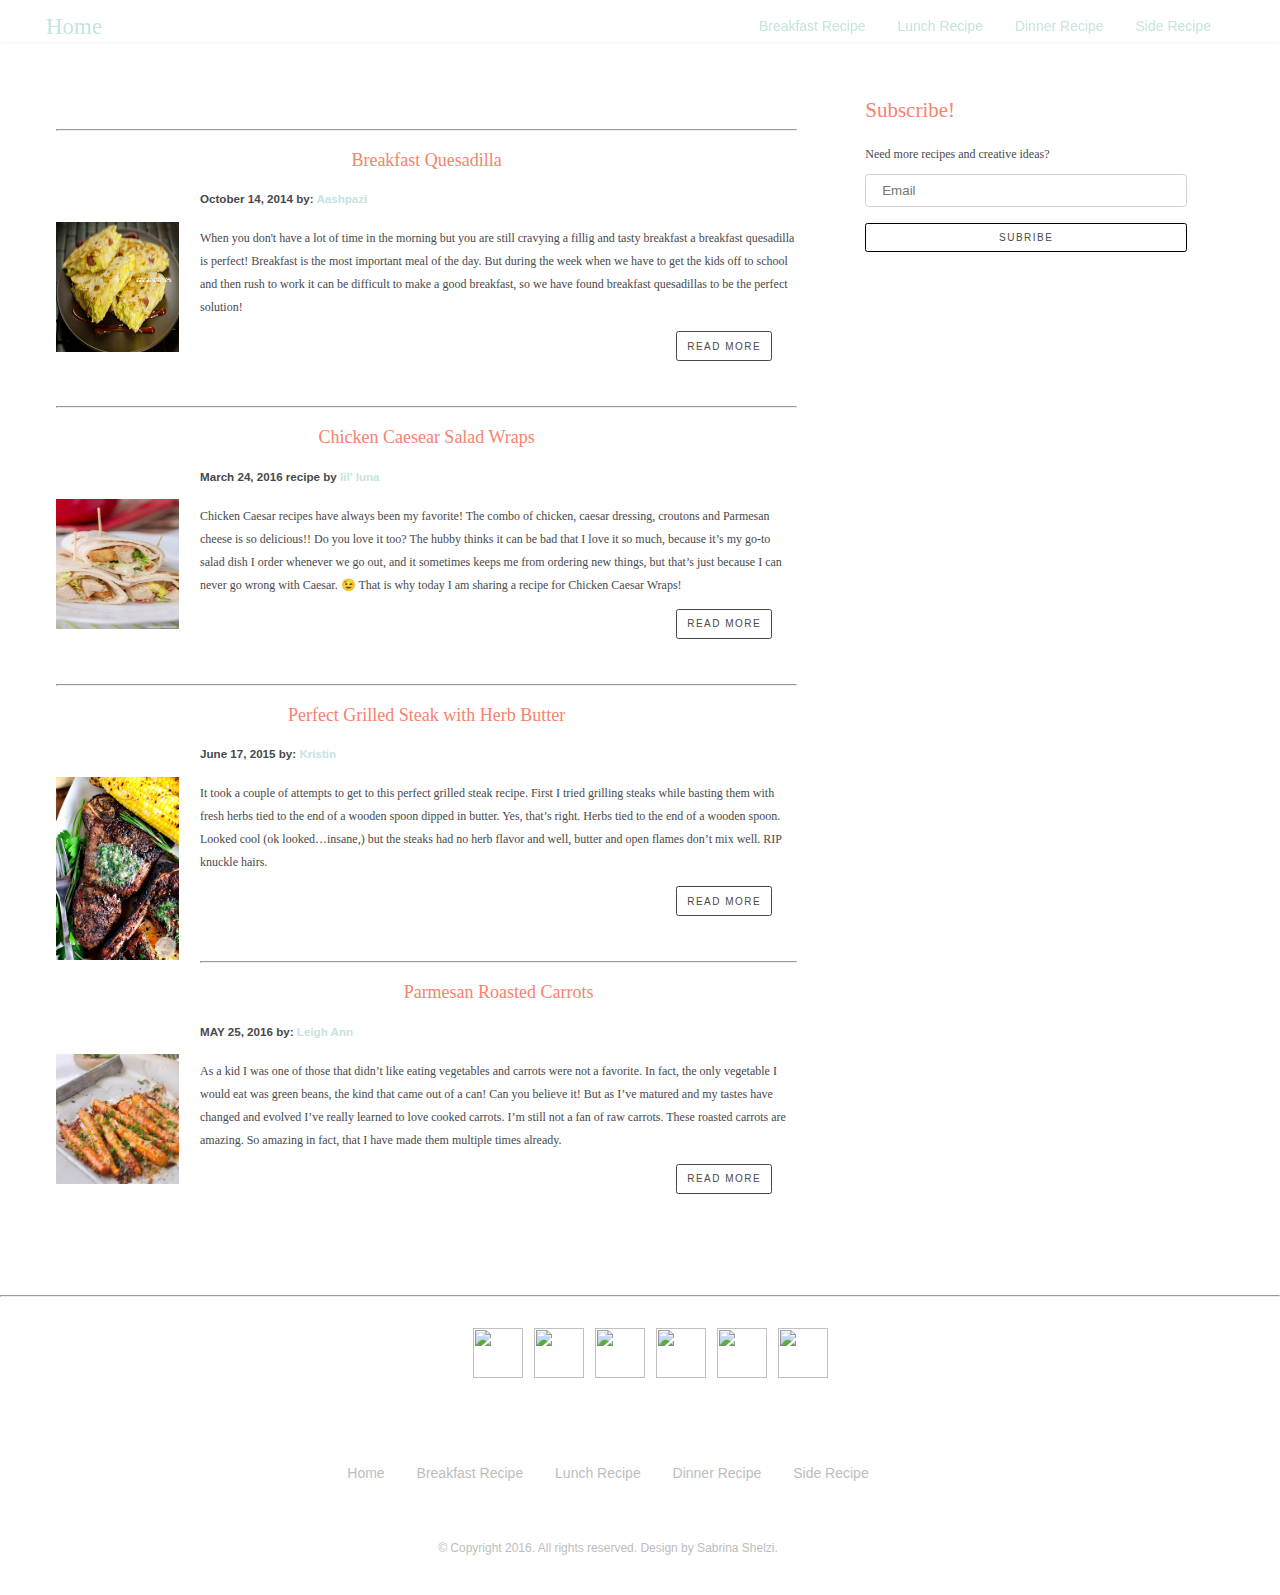
==== index.html @ 9fdf5c49 "Add files via upload" ====
﻿<!doctype html>
<!--[if lt IE 7]>      <html class="no-js lt-ie9 lt-ie8 lt-ie7" lang=""> <![endif]-->
<!--[if IE 7]>         <html class="no-js lt-ie9 lt-ie8" lang=""> <![endif]-->
<!--[if IE 8]>         <html class="no-js lt-ie9" lang=""> <![endif]-->
<!--[if gt IE 8]><!-->
<html lang="en-us">
<!--<![endif]-->

<head>
    <meta charset="utf-8">
    <meta http-equiv="X-UA-Compatible" content="IE=edge,chrome=1">
    <title>Blog- Home</title>
    <meta name="description" content="">
    <meta name="viewport" content="width=device-width, maximum-scale=1, initial-scale=1">

    <link href="css/styles.css" rel="stylesheet" />
    <style>
        h2 {
            font-family: 'Helvetica Neue';
            text-align: left;
            color: #f9826e;
            font-style: normal;
            font-weight: 200;
        }
    </style>
</head>

<body>
    <!--[if lt IE 8]>
        <p class="browserupgrade">You are using an <strong>outdated</strong> browser. Please <a href="http://browsehappy.com/">upgrade your browser</a> to improve your experience.</p>
    <![endif]-->
    <header id="header">
        <nav id="nav">
            <ul style="margin-left: 2rem;">
                <h1><a href="index.html">Home</a></h1></ul>
            <ul class="menu nav">
                <li class="menu"><a href="breakfast-recipe.html">Breakfast Recipe</a></li>
                <li class="menu"><a href="lunch-recipe.html">Lunch Recipe</a></li>
                <li class="menu"><a href="dinner-recipe.html">Dinner Recipe</a></li>
                <li class="menu"><a href="side-recipe.html">Side Recipe</a></li>
            </ul>
        </nav>
    </header>

    <div class="grid-container">
        <div class="row">
        </div>
        <div class="row">
            <div class="col-6">
                <p>
                    <div id="player"></div>
                </p>
            </div>
        </div>
        <div class="row">
            <div class="col-4 article">
                <!--Article 1-->
                <hr>
                <h3 style="text-align: center;">Breakfast Quesadilla</h3>
                <img class="img left" height="140px" width="140px" src="img/breakfast-quesadilla.jpg">
                <h5 style="text-align: left;">October 14, 2014 by: <a href="http://www.aashpazi.com/breakfast-quesadilla">Aashpazi</a></h5>
                <p style="text-align: left;">When you don't have a lot of time in the morning but you are still cravying a fillig and tasty breakfast a breakfast quesadilla is perfect! Breakfast is the most important meal of the day. But during the week when we have to get the kids
                    off to school and then rush to work it can be difficult to make a good breakfast, so we have found breakfast quesadillas to be the perfect solution!<br><a class="btn-sm" href="breakfast-recipe.html">Read More</a></p>
                <br><br><br><br>
                <!--Article 2-->
                <hr>
                <h3 style="text-align: center;">Chicken Caesear Salad Wraps</h3>
                <img class="img left" height="140px" width="140px" src="img/chicken-caesar-wraps-5-150x225.jpg">
                <h5 style="text-align: left;">March 24, 2016 recipe by <a href="http://lilluna.com/chicken-caesar-wraps/">lil' luna</a></h5>
                <p style="text-align: left;">Chicken Caesar recipes have always been my favorite! The combo of chicken, caesar dressing, croutons and Parmesan cheese is so delicious!! Do you love it too? The hubby thinks it can be bad that I love it so much, because it’s my go-to
                    salad dish I order whenever we go out, and it sometimes keeps me from ordering new things, but that’s just because I can never go wrong with Caesar. 😉 That is why today I am sharing a recipe for Chicken Caesar Wraps! <br><a class="btn-sm"
                        href="lunch-recipe.html">Read More</a></p>
                <br><br><br><br>

                <!--Article 3-->
                <hr>
                <h3 style="text-align: center;">Perfect Grilled Steak with Herb Butter</h3>
                <img class="img left" src="img/Perfect-Grilled-Steak-with-Herb-Butter-iowagirleats-11.jpg">
                <h5 style="text-align: left;">June 17, 2015 by: <a href="http://iowagirleats.com/2015/06/17/perfect-grilled-steak-with-herb-butter/">Kristin</a></h5>
                <p style="text-align: left;">It took a couple of attempts to get to this perfect grilled steak recipe. First I tried grilling steaks while basting them with fresh herbs tied to the end of a wooden spoon dipped in butter. Yes, that’s right. Herbs tied to the end of
                    a wooden spoon. Looked cool (ok looked…insane,) but the steaks had no herb flavor and well, butter and open flames don’t mix well. RIP knuckle hairs.<br><a class="btn-sm" href="dinner-recipe.html">Read More</a></p>
                <br><br><br><br>
                <hr/>
                <!--Article 4-->
                <h3 style="text-align: center;">Parmesan Roasted Carrots</h3>
                <img class="img left" src="img/Parmesan-Roasted-Carrots.jpg">
                <h5 style="text-align: left;">MAY 25, 2016 by: <a href="http://www.yourhomebasedmom.com/parmesan-roasted-carrots/">Leigh Ann</a></h5>
                <p style="text-align: left;">As a kid I was one of those that didn’t like eating vegetables and carrots were not a favorite. In fact, the only vegetable I would eat was green beans, the kind that came out of a can! Can you believe it! But as I’ve matured and my tastes
                    have changed and evolved I’ve really learned to love cooked carrots. I’m still not a fan of raw carrots. These roasted carrots are amazing. So amazing in fact, that I have made them multiple times already. <br><a class="btn-sm" href="side-recipe.html">Read More</a></p>
                <br><br><br><br>

            </div>

            <div class="col-2">
                <h2>Subscribe!</h2>
                <p>Need more recipes and creative ideas?</p>
                <form action="success.html" method="POST" target="_blank" accept-charset="UTF-8" enctype="application/application/x-www-form-urlencoded" autocomplete="on">
                    <input type="email" placeholder="Email">
                    <input type="submit" class="btn-sm" value="Subribe">
                </form>

            </div>

        </div>
        <div id="backToTop"><button id="scrollme" type="button"></button></div>

        <footer>
            <hr>
            <div class="row">
                <div class="col-6">
                    <div class="col-6 social">
                        <ul class="social">
                            <li class="social"><img class="social" src="img/facebook-100.png"></li>
                            <li class="social"><img class="social" src="img/twitter-100.png"> </li>
                            <li class="social"><img class="social" src="img/google-plus-100.png"> </li>
                            <li class="social"><img class="social" src="img/pinterest-100.png"> </li>
                            <li class="social"><img class="social" src="img/instagram-100.png"> </li>
                            <li class="social"><img class="social" src="img/linkedin-100.png"> </li>
                        </ul>
                    </div>
                </div>
                <div class="col-6">
                    <ul class="menu footer-nav">
                        <li class="menu"><a class="footer" href="index.html">Home</a></li>
                        <li class="menu"><a class="footer" href="breakfast-recipe.html">Breakfast Recipe</a></li>
                        <li class="menu"><a class="footer" href="lunch-recipe.html">Lunch Recipe</a></li>
                        <li class="menu"><a class="footer" href="dinner-recipe.html">Dinner Recipe</a></li>
                        <li class="menu"><a class="footer" href="side-recipe.html">Side Recipe</a></li>
                    </ul>
                </div>
                <div class="col-6">
                    <ul class="menu footer-nav" style="font-size: 12px;">
                        © Copyright 2016. All rights reserved. Design by Sabrina Shelzi.
                    </ul>
                </div>
            </div>
        </footer>
    </div>
    <!--/grid-container-->
    <script src="scripts/script.js"></script>


    <script>
        var tag = document.createElement('script');

        tag.src = "https://www.youtube.com/player_api";
        var firstScriptTag = document.getElementsByTagName('script')[0];
        firstScriptTag.parentNode.insertBefore(tag, firstScriptTag);

        var player;

        function onYouTubePlayerAPIReady() {
            player = new YT.Player('player', {
                height: '500',
                width: '100%',
                videoId: 'kLoGZ2uJ2WM',
                playerVars: {
                    loop: 1,
                    autoplay: 1,
                    autohide: 1,
                    modestbranding: 0,
                    rel: 0,
                    showinfo: 0,
                    controls: 0,
                    disablekb: 0,
                    enablejsapi: 0,
                    iv_load_policy: 3,
                    start: 5,
                    end: 13220,
                },
                events: {
                    'onReady': onPlayerReady,
                    'onStateChange': onPlayerStateChange
                }
            });
        }

        // 4. The API will call this function when the video player is ready.
        function onPlayerReady(event) {
            event.target.playVideo();
            event.target.setVolume(0);
            event.target.setTimeout(stopVideo, 13320);
            event.target.setStartTime(startSeconds, 15);
        }

        // 5. The API calls this function when the player's state changes.
        //    The function indicates that when playing a video (state=1),
        //    the player should play for six seconds and then stop.
        var done = false;

        function onPlayerStateChange(event) {
            if (event.data == YT.PlayerState.PLAYING && !done) {
                event.target.setStartTime(startSeconds, 5);
                event.target.setTimeout(stopVideo, 13320);
                done = true;
            }
        }

        function stopVideo() {
            player.stopVideo();
        }
    </script>

</body>

</html>
---- css/styles.css ----
﻿html {
    /* font-family: sans-serif,avenir,helvetica,roboto,arial,sans-serif; */
    -ms-text-size-adjust: 100%;
    -webkit-text-size-adjust: 100%;
}

body {
    margin: 0;
    font-family: "Helvetica Neue", Helvetica, Arial, sans-serif;
    font-size: 14px;
    line-height: 1.42857143;
    color: #49494B;
    background-color: #ffffff;
    padding-top: 3em;
}

article,
aside,
details,
figcaption,
figure,
footer,
header,
hgroup,
main,
nav,
section,
summary {
    display: block;
}


/*Text Decoration*/

b,
strong {
    font-weight: bold;
}

em,
i {
    font-style: italic;
}


/* h1 {
  font-size: 2em;
  margin: 0.67em 0;
} */

h1,
h2,
h3,
h4,
h5,
h6 {
    color: #49494B;
}

h1 {
    font-family: 'Helvetica Neue';
    font-size: 23px;
    font-style: normal;
    font-variant: normal;
    font-weight: 100;
    line-height: 23px;
}

h3 {
    font-family: 'Helvetica Neue';
    color: #f9826e;
    font-size: 18px;
    font-style: normal;
    font-variant: light;
    font-weight: 300;
    line-height: 23px;
}

p {
    font-family: 'Helvetica Neue';
    font-size: 12px;
    font-style: normal;
    font-variant: normal;
    font-weight: 400;
    line-height: 23px;
}

blockquote {
    font-family: 'Helvetica Neue';
    font-size: 17px;
    font-style: normal;
    font-variant: normal;
    font-weight: 400;
    line-height: 23px;
}

pre {
    font-family: 'Helvetica Neue';
    font-size: 11px;
    font-style: normal;
    font-variant: normal;
    font-weight: 400;
    line-height: 23px;
}

hr {
    -moz-box-sizing: content-box;
    box-sizing: content-box;
    height: 0;
    color: #D1D2D4;
}

.align-left {
    text-align: left;
}

.align-center {
    text-align: center;
}

.align-right {
    text-align: right;
}


/*Links & Buttons*/

a {
    color: #C4E4DF;
    background: transparent;
    text-decoration: none;
}

a:active,
a:hover {
    outline: 0;
    color: #B6D4D0;
}

a.footer {
    color: #BDBDBD;
    background: transparent;
    text-decoration: none;
}


/*Grid Layout */

* {
    -moz-box-sizing: border-box;
    -webkit-box-sizing: border-box;
    box-sizing: border-box;
}

.grid-container {
    width: 100%;
}


/* cleafix */

grid.row:before,
.row:after {
    content: "";
    display: table;
    clear: both;
}

[class*='col-'] {
    float: left;
    min-height: 1px;
    width: 16.66%;
    /* gutter */
    padding: 12px;
    background-color: #ffffff;
}

.col-1 {
    width: 16.66%;
}

.col-2 {
    width: 33.33%;
}

.col-3 {
    width: 50%;
}

.col-4 {
    width: 66.66%;
}

.col-5 {
    width: 83.33%;
}

.col-6 {
    width: 100%;
}

[class*='col-'] > p {
    background-color: #ffffff;
    padding: 0;
    margin: 0;
    text-align: left;
}

[class*='col-'].article {
    padding: 3.5rem;
}


/*Header*/

#header {
    background-color: #fff;
    box-shadow: 0 1px 2px 0 rgba(0, 0, 0, 0.05);
    color: inherit;
    cursor: default;
    height: 3em;
    left: 0;
    line-height: 3em;
    position: fixed;
    top: 0;
    width: 100%;
    z-index: 10000;
}


/*nav*/

nav {
    margin-bottom: 0;
    padding-left: 0;
    list-style: none;
}

nav > ul {
    display: inline-block;
    position: relative;
    /*display: block;*/
}

nav > li {
    position: relative;
    display: block;
}

nav > li > a {
    position: relative;
    /* display: block; */
    padding: 10px 15px;
}


/* List */

ol {
    list-style: decimal;
    margin: 0 0 2em 0;
    padding-left: 1.25em;
}

ol li {
    padding-left: 0.25em;
}

ul {
    list-style: disc;
    margin: 0 0 2em 0;
    padding-left: 1em;
}

ul li {
    padding-left: 0.5em;
}

ul.menu {
    line-height: 1em;
    list-style: none;
    padding: 5px;
}

ul.nav {
    line-height: 1em;
    list-style: none;
    margin-right: 4rem;
    padding: 5px;
    float: right;
}

ul.menu li {
    /*border-left: solid 1px rgba(144, 144, 144, 0.25);*/
    display: inline-block;
    margin-left: 1em;
    padding-left: 1em;
    padding-top: 1em;
}

ul.menu li:first-child {
    border-left: 0;
    margin-left: 0;
    padding-left: 0;
}

ul.footer-nav {
    color: #BDBDBD;
    line-height: 1em;
    list-style: none;
    margin-right: 4rem;
    padding: 5px;
    float: center;
}


/*Tables*/

table {
    border: #B6D4D0 1px;
    border-collapse: collapse;
    border-spacing: 0;
    margin-left: 7rem;
}

td {
    padding: .2rem;
    text-align: left;
}

th {
    padding-top: 2rem;
    padding-bottom: .5rem;
    text-align: left;
}

thead {
    display: table-header-group;
}


/*Footer*/

footer {
    text-align: center;
}


/*Forms*/

form {
    float: center;
    width: 80%;
}

Input {
    width: 100%;
}

input[type="text"],
input[type="password"],
input[type=email] {
    float: left;
    padding: .5rem 1rem;
    margin: 8px 0;
    box-sizing: border-box;
    border: 1px solid #D1D2D4;
    border-radius: 0.25em;
}

input.btn-sm[type=submit] {
    border-radius: 0.25em;
    border-style: solid;
    border-width: 1px;
    color: #49494B;
    background-color: white;
    display: inline-block;
    font-family: avenir, helvetica, roboto, arial, sans-serif;
    letter-spacing: 0.15em;
    margin: 8px 0;
    padding: .5rem 1rem;
    text-decoration: none;
    text-transform: uppercase;
    -webkit-transition: color 0.4s, background-color 0.4s, border 0.4s;
    transition: color 0.4s, background-color 0.4s, border 0.4s;
}


/*Buttons*/

.btn,
.btn:link,
.btn:visited {
    border-radius: 0.25em;
    border-style: solid;
    border-width: 1px;
    color: #49494B;
    display: inline-block;
    font-family: avenir, helvetica, roboto, arial, sans-serif;
    letter-spacing: 0.15em;
    margin-bottom: 0.5em;
    padding: 1em 1.5em;
    text-decoration: none;
    text-transform: uppercase;
    -webkit-transition: color 0.4s, background-color 0.4s, border 0.4s;
    transition: color 0.4s, background-color 0.4s, border 0.4s;
}

.btn:hover,
.btn:focus {
    color: #C4E4DF;
    border: 1px solid #C4E4DF;
    -webkit-transition: background-color 0.3s, color 0.3s, border 0.3s;
    transition: background-color 0.3s, color 0.3s, border 0.3s;
}

.btn:active {
    color: #B6D4D0;
    border: 1px solid #B6D4D0;
    -webkit-transition: background-color 0.3s, color 0.3s, border 0.3s;
    transition: background-color 0.3s, color 0.3s, border 0.3s;
}

.btn-sm,
.btn-sm:link,
.btn-sm:visited {
    border-radius: 0.25em;
    border-style: solid;
    border-width: 1px;
    color: #49494B;
    display: inline-block;
    font-family: avenir, helvetica, roboto, arial, sans-serif;
    font-size: 10px;
    letter-spacing: 0.15em;
    float: right;
    margin-top: .75rem;
    margin-right: 2.5em;
    padding: .25em 1em;
    text-decoration: none;
    text-transform: uppercase;
    -webkit-transition: color 0.4s, background-color 0.4s, border 0.4s;
    transition: color 0.4s, background-color 0.4s, border 0.4s;
}

.btn-sm:hover,
.btn-sm:focus {
    color: #C4E4DF;
    border: 1px solid #C4E4DF;
    -webkit-transition: background-color 0.3s, color 0.3s, border 0.3s;
    transition: background-color 0.3s, color 0.3s, border 0.3s;
}

.btn-sm:active {
    color: #B6D4D0;
    border: 1px solid #B6D4D0;
    -webkit-transition: background-color 0.3s, color 0.3s, border 0.3s;
    transition: background-color 0.3s, color 0.3s, border 0.3s;
}


/*Media*/


/* Image */

.image {
    border-radius: 0.5em;
    border: 0;
    display: inline-block;
    position: relative;
    page-break-inside: avoid;
}

.image img {
    position: relative;
    border-radius: 0.5em;
    display: block;
}

img.left {
    float: left;
    padding: 0 1.5em 1em 0;
}

img.right {
    float: right;
    padding: 0 0 1em 1.5em;
}

img.left,
img.right {
    max-width: 12%;
    max-height: 12%;
    min-width: 144px;
    min-height: 144px;
    top: 0.25em;
    margin: 2rem 0 2rem 0;
}

img.fit {
    display: block;
    margin: 0 0 2em 0;
    width: 100%;
}

ul.social {
    list-style-type: none;
}

li.social {
    text-decoration: none;
    display: inline;
}

img.social {
    width: 50px;
    height: 50px;
    text-decoration: none;
}


/*Video*/

/*iframe {
    position: fill;
    display: cover;
    top: 0;
    right: 0;
    bottom: 0;
    left: 0;
    z-index: 1;
    margin: auto;
    width: 100%;
    height: 90%;
    overflow: hidden;
    opacity: 1;
}*/


/*back to top*/

#backToTop {
    visibility: hidden;
    top: calc(100% / 2);
    top: -moz-calc(100% / 2);
    top: -o-calc(100% / 2);
    position: fixed;
    color: #f9826e;
    right: 10px;
}

#scrollme {
    background: rgba(232, 98, 86, 0.8) url('../img/top-arrow.svg') no-repeat center 50%;
    height: 60px;
    width: 60px;
    right: 10px;
    bottom: 30px;
}

#scrollme.scroll-is-visible,
#scrollme.scroll-fade-out,
#scrollme:hover {
    -webkit-transition: opacity .3s 0s, visibility 0s 0s;
    -moz-transition: opacity .3s 0s, visibility 0s 0s;
    transition: opacity .3s 0s, visibility 0s 0s;
}

.backToTop.scroll-is-visible {
    /* the button becomes visible */
    visibility: visible;
    opacity: 1;
}

.backToTop.scroll-fade-out {
    /* if the user keeps scrolling down, the button is out of focus and becomes less visible */
    opacity: .5;
}

.no-touch .backToTop:hover {
    background-color: #f9826e;
    opacity: 100%;
}

@media only screen and (min-width: 768px) {
    .backToTop {
        right: 20px;
        bottom: 20px;
    }
}

@media only screen and (min-width: 1024px) {
    .backToTop {
        height: 60px;
        width: 60px;
        right: 30px;
        bottom: 30px;
    }
}


/*
	#414042 
	#B6D4D0 blue
	#C4E4DF light blue
	#49494B dark grey
	#D1D2D4 light grey
	#F1F2F2 xtra light grey
	#f9826e pink
	*/

@media all and (max-width:650px) {
    .col-1 {
        width: 50%;
    }
    .col-2 {
        width: 100%;
    }
    .col-3 {
        width: 100%;
    }
    .col-4 {
        width: 100%;
    }
    .col-5 {
        width: 100%;
    }
    .col-6 {
        width: 100%;
    }
}
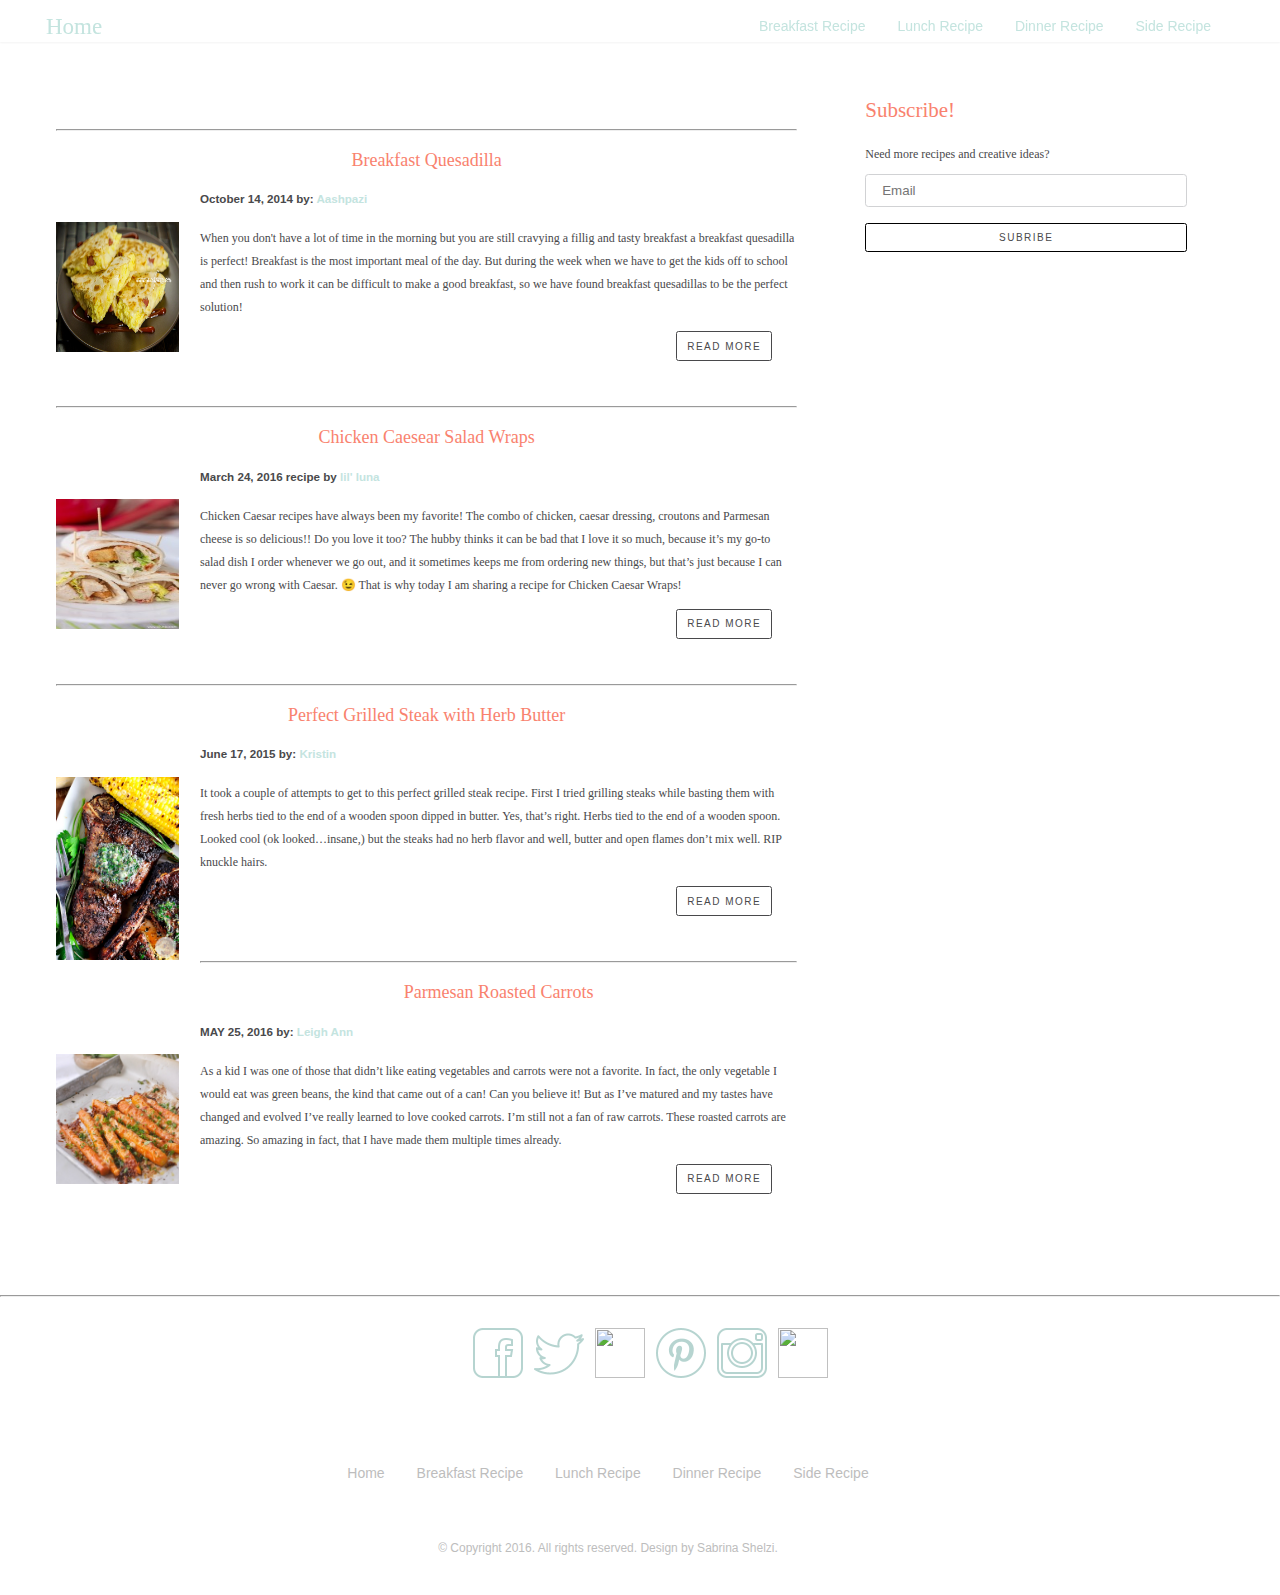
==== commit 24c98f30: "Update index.html" ====
--- a/index.html
+++ b/index.html
@@ -60,7 +60,7 @@
                 <img class="img left" height="140px" width="140px" src="img/breakfast-quesadilla.jpg">
                 <h5 style="text-align: left;">October 14, 2014 by: <a href="http://www.aashpazi.com/breakfast-quesadilla">Aashpazi</a></h5>
                 <p style="text-align: left;">When you don't have a lot of time in the morning but you are still cravying a fillig and tasty breakfast a breakfast quesadilla is perfect! Breakfast is the most important meal of the day. But during the week when we have to get the kids
-                    off to school and then rush to work it can be difficult to make a good breakfast, so we have found breakfast quesadillas to be the perfect solution!<br><a class="btn-sm" href="breakfast-recipe.html">Read More</a></p>
+                    off to school and then rush to work it can be difficult to make a good breakfast, so we have found breakfast quesadillas to be the perfect solution!<br><a class="btn-sm" href="Breakfast-Recipe.html">Read More</a></p>
                 <br><br><br><br>
                 <!--Article 2-->
                 <hr>
@@ -110,19 +110,19 @@
                 <div class="col-6">
                     <div class="col-6 social">
                         <ul class="social">
-                            <li class="social"><img class="social" src="img/facebook-100.png"></li>
-                            <li class="social"><img class="social" src="img/twitter-100.png"> </li>
-                            <li class="social"><img class="social" src="img/google-plus-100.png"> </li>
-                            <li class="social"><img class="social" src="img/pinterest-100.png"> </li>
-                            <li class="social"><img class="social" src="img/instagram-100.png"> </li>
-                            <li class="social"><img class="social" src="img/linkedin-100.png"> </li>
+                            <li class="social"><img class="social" src="img/Facebook-100.png"></li>
+                            <li class="social"><img class="social" src="img/Twitter-100.png"> </li>
+                            <li class="social"><img class="social" src="img/Google-plus-100.png"> </li>
+                            <li class="social"><img class="social" src="img/Pinterest-100.png"> </li>
+                            <li class="social"><img class="social" src="img/Instagram-100.png"> </li>
+                            <li class="social"><img class="social" src="img/Linkedin-100.png"> </li>
                         </ul>
                     </div>
                 </div>
                 <div class="col-6">
                     <ul class="menu footer-nav">
                         <li class="menu"><a class="footer" href="index.html">Home</a></li>
-                        <li class="menu"><a class="footer" href="breakfast-recipe.html">Breakfast Recipe</a></li>
+                        <li class="menu"><a class="footer" href="Breakfast-Recipe.html">Breakfast Recipe</a></li>
                         <li class="menu"><a class="footer" href="lunch-recipe.html">Lunch Recipe</a></li>
                         <li class="menu"><a class="footer" href="dinner-recipe.html">Dinner Recipe</a></li>
                         <li class="menu"><a class="footer" href="side-recipe.html">Side Recipe</a></li>
@@ -203,4 +203,4 @@
 
 </body>
 
-</html>+</html>
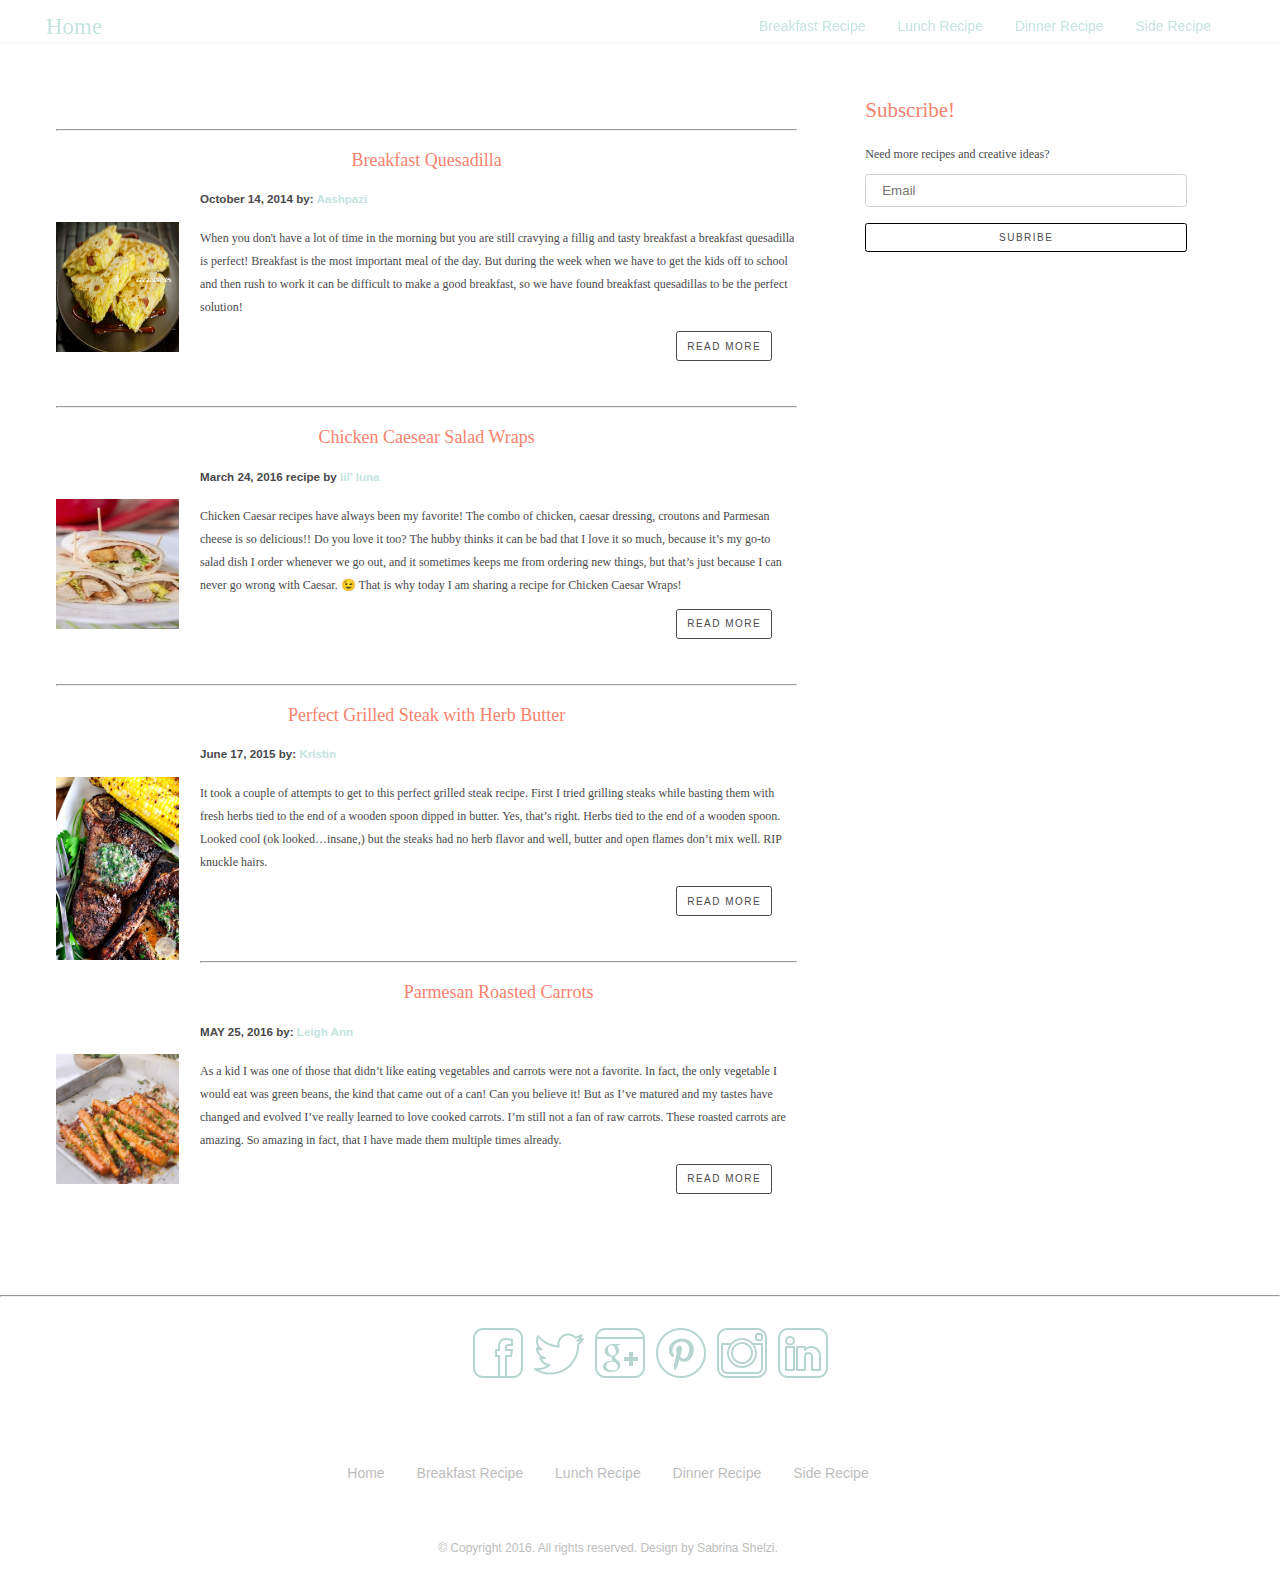
==== commit f9d6d839: "Update index.html" ====
--- a/index.html
+++ b/index.html
@@ -112,10 +112,10 @@
                         <ul class="social">
                             <li class="social"><img class="social" src="img/Facebook-100.png"></li>
                             <li class="social"><img class="social" src="img/Twitter-100.png"> </li>
-                            <li class="social"><img class="social" src="img/Google-plus-100.png"> </li>
+                            <li class="social"><img class="social" src="img/Google-Plus-100.png"> </li>
                             <li class="social"><img class="social" src="img/Pinterest-100.png"> </li>
                             <li class="social"><img class="social" src="img/Instagram-100.png"> </li>
-                            <li class="social"><img class="social" src="img/Linkedin-100.png"> </li>
+                            <li class="social"><img class="social" src="img/LinkedIn-100.png"> </li>
                         </ul>
                     </div>
                 </div>
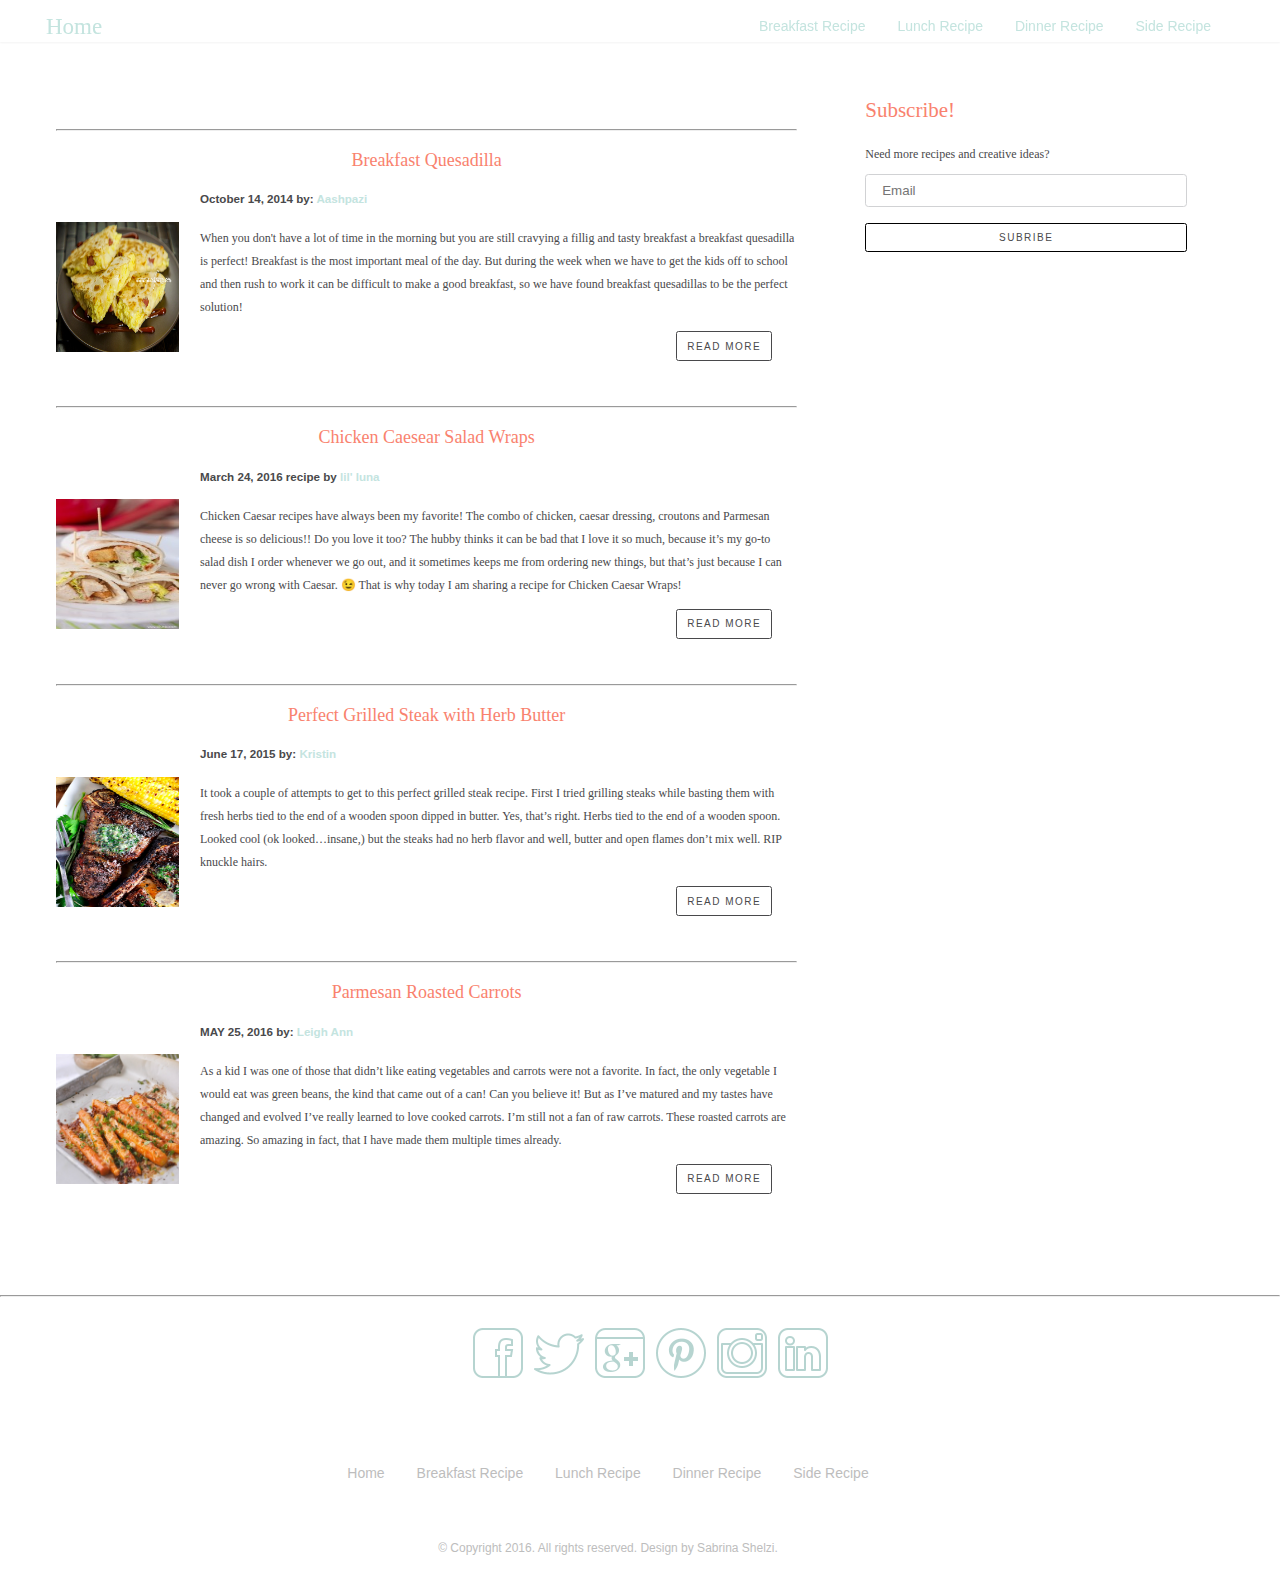
==== commit a084136e: "Update index.html" ====
--- a/index.html
+++ b/index.html
@@ -34,7 +34,7 @@
             <ul style="margin-left: 2rem;">
                 <h1><a href="index.html">Home</a></h1></ul>
             <ul class="menu nav">
-                <li class="menu"><a href="breakfast-recipe.html">Breakfast Recipe</a></li>
+                <li class="menu"><a href="Breakfast-Recipe.html">Breakfast Recipe</a></li>
                 <li class="menu"><a href="lunch-recipe.html">Lunch Recipe</a></li>
                 <li class="menu"><a href="dinner-recipe.html">Dinner Recipe</a></li>
                 <li class="menu"><a href="side-recipe.html">Side Recipe</a></li>
@@ -75,12 +75,12 @@
                 <!--Article 3-->
                 <hr>
                 <h3 style="text-align: center;">Perfect Grilled Steak with Herb Butter</h3>
-                <img class="img left" src="img/Perfect-Grilled-Steak-with-Herb-Butter-iowagirleats-11.jpg">
+                <img class="img left" style="height: 144px;" src="img/Perfect-Grilled-Steak-with-Herb-Butter-iowagirleats-11.jpg">
                 <h5 style="text-align: left;">June 17, 2015 by: <a href="http://iowagirleats.com/2015/06/17/perfect-grilled-steak-with-herb-butter/">Kristin</a></h5>
                 <p style="text-align: left;">It took a couple of attempts to get to this perfect grilled steak recipe. First I tried grilling steaks while basting them with fresh herbs tied to the end of a wooden spoon dipped in butter. Yes, that’s right. Herbs tied to the end of
                     a wooden spoon. Looked cool (ok looked…insane,) but the steaks had no herb flavor and well, butter and open flames don’t mix well. RIP knuckle hairs.<br><a class="btn-sm" href="dinner-recipe.html">Read More</a></p>
                 <br><br><br><br>
-                <hr/>
+                <hr>
                 <!--Article 4-->
                 <h3 style="text-align: center;">Parmesan Roasted Carrots</h3>
                 <img class="img left" src="img/Parmesan-Roasted-Carrots.jpg">
